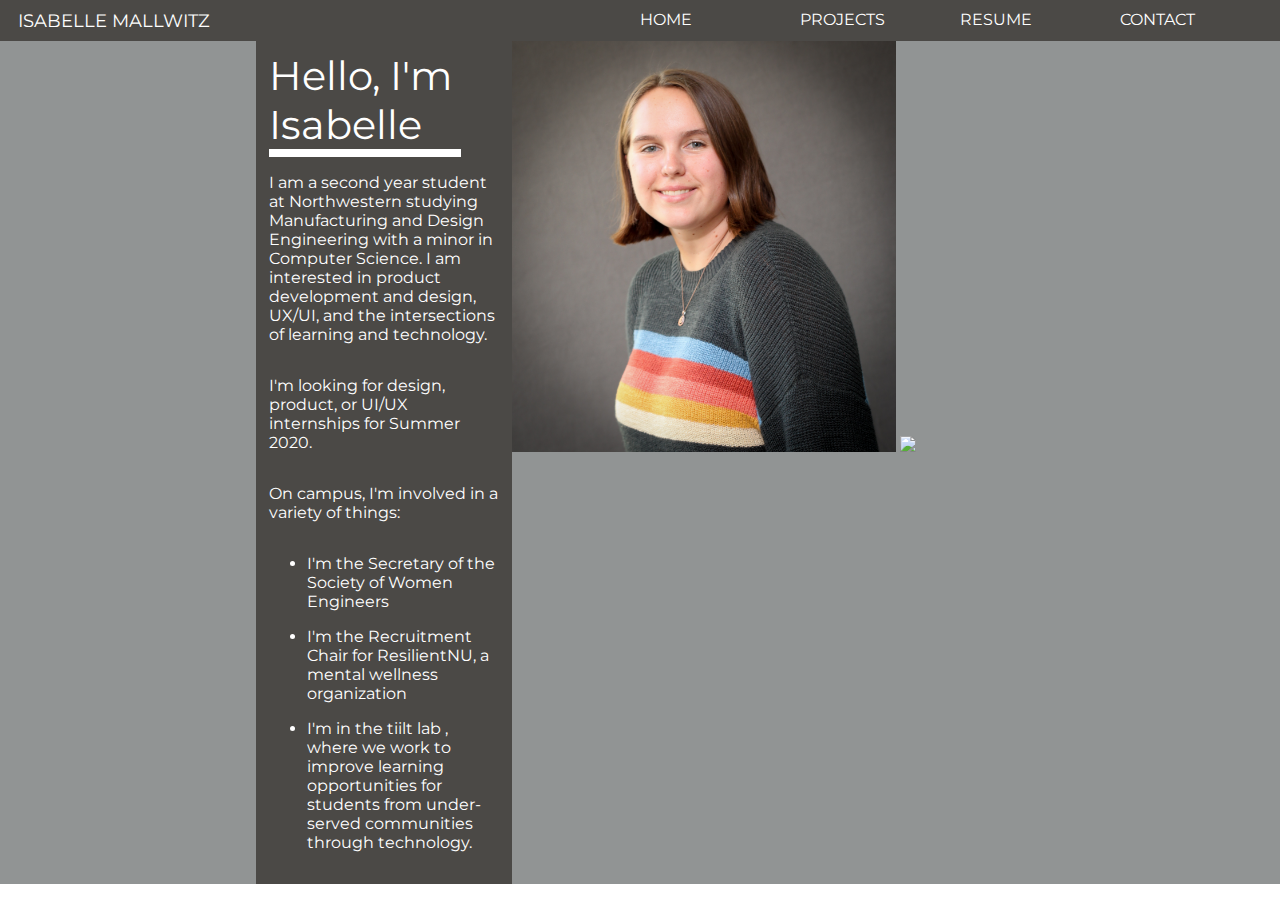
==== index.html @ 4215946a "'rename'" ====
<!DOCTYPE html>
<html>

<head>
  <meta charset="utf-8">
  <title></title>
  <meta name="author" content="">
  <meta name="description" content="">
  <meta name="viewport" content="width=device-width, initial-scale=1">

  <link href="index.css" rel="stylesheet">
  <link href="https://fonts.googleapis.com/css?family=Montserrat&display=swap" rel="stylesheet">

</head>

<body>
  <div class='outer-container'>
    <div class='upper-container'>
        <div class='upper-left-block'>
          <p class='top-name'>ISABELLE MALLWITZ</p>
        </div>
        <div class='upper-right-block'>
          <p class='top-links'>HOME</p>
          <p class="top-links">PROJECTS</p>
          <p class="top-links">RESUME</p>
          <p class="top-links">CONTACT</p>
        </div>
    </div>
    <div class='lower-container'>
      <div class='lower-side-block'>
        <p class='header'>Hello, I'm <a class='link' href="https://www.facebook.com/profile.php?id=100008775439325"> Isabelle</a></p>
        <div class='underline'></div>
        <p class="text">I am a second year student at Northwestern studying Manufacturing and Design Engineering with a minor in Computer Science. I am interested in product development and design, UX/UI, and the intersections of learning and technology.</p>
        <p class='text'>I'm looking for design, product, or UI/UX internships for Summer 2020.</p>
        <p class='text'>On campus, I'm involved in a variety of things:</p>
        <ul>
          <li class='text'>I'm the Secretary of the Society of Women Engineers</li>
          <li class='text'>I'm the Recruitment Chair for ResilientNU, a mental wellness organization</li>
          <li class='text'>I'm in the <a class='link' href='https://tiilt.northwestern.edu/'>tiilt lab</a> , where we work to improve learning opportunities for students from under-served communities through technology.</li>
        </ul>
      </div>
      <div class = 'image-block'>
        <img class='image' src='Isabelle Mallwitz2.jpg'/>
        <img class='image' src='VJW_0341.jpg'/>
      </div>
    </div>
  </div>

  <script src="https://ajax.googleapis.com/ajax/libs/jquery/2.1.4/jquery.min.js"></script>
  <script src="index.js"></script>
</body>

</html>
---- index.css ----
body{
  margin: 0;
}

.upper-container{
  background-color: #4b4946;
  height: 8% ;
  width: 100%;
  display: flex;
}

.upper-left-block{
  width: 33%;
  padding-top: .75%;
  padding-bottom: .75%;
  margin: 0;
}

.top-name{
  color: white;
  font-size: 18px;
  font-family: 'Montserrat', sans-serif;
  margin: 0 0 0 1em;
}

.upper-right-block{
  width: 50%;
  padding-top: 0.75%;
  padding-bottom: 0.75%;
  position: absolute;
  right: 0;
  display: flex;
}

.top-links{
color: white;
font-size: 1em;
font-family: 'Montserrat', sans-serif;
margin: 0;
width: 25%;
}

.lower-container{
  width: 100%;
  height: 80%;
  display: flex;
  background-color: #919494;

}

.lower-side-block {
  background-color: #4b4946;
  width: 20%;
  margin-left: 20%;
}

.header{
  color:white;
  font-size: 2.5em;
  font-family: 'Montserrat', sans-serif;
  margin-left: 5%;
  margin-top: 0.25em;
  margin-bottom: 0;
}

a{
  text-decoration: none;
}

.link{
  color:white;
  margin: 0;
}

.underline{
  background-color: white;
  width: 75%;
  height:8px;
  margin-left: 5%;
}

.text{
  color:white;
  font-size: 1em;
  font-family: 'Montserrat', sans-serif;
  margin-left: 5%;
  margin-right: 5%;
  padding-bottom: 1em;
}

.ul{
  list-style-type: circle;

}

.image-block{
  width: 60%;
}

.image{
width: 50%;
}
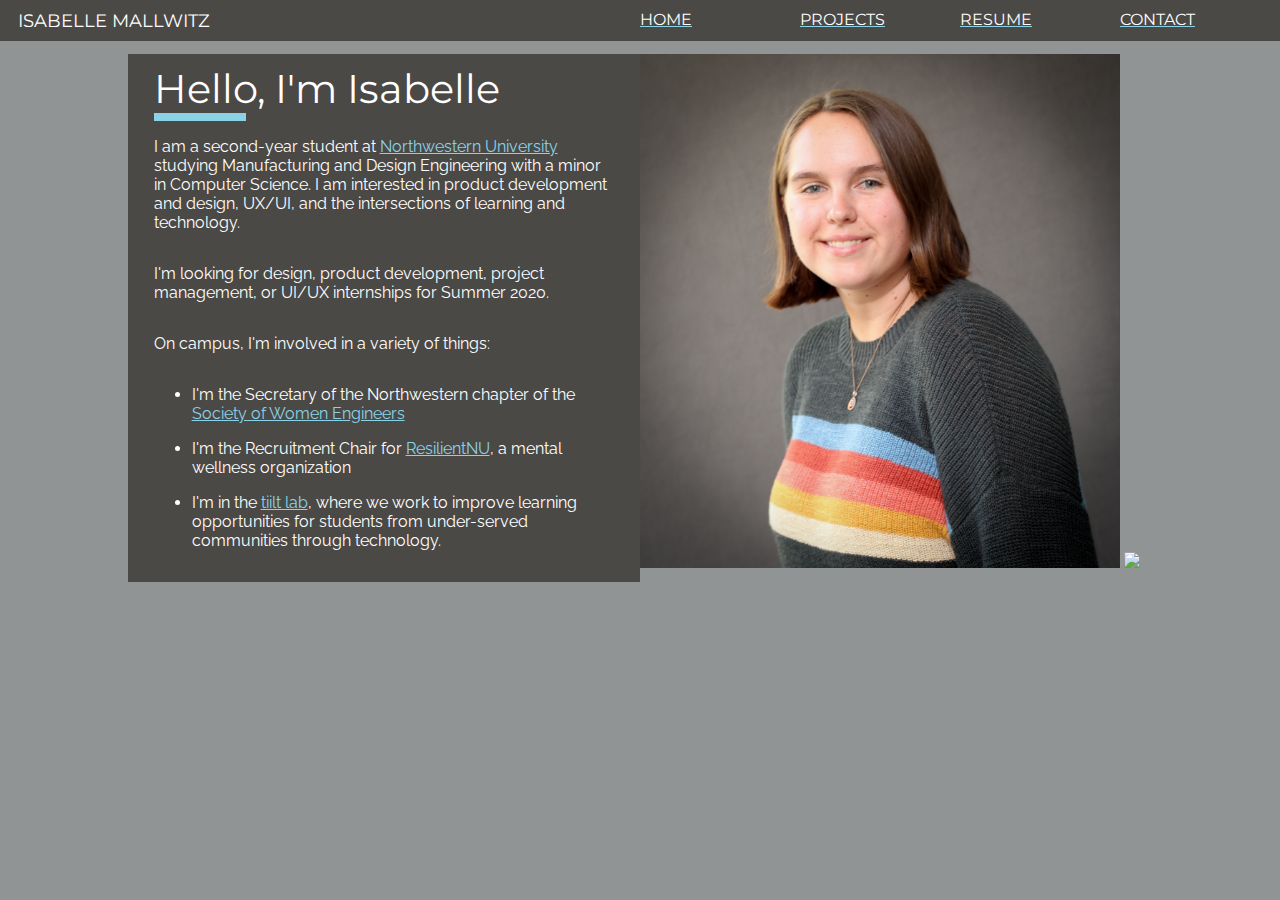
==== commit fd6d4cbc: "resume and updates" ====
--- a/index.html
+++ b/index.html
@@ -9,8 +9,7 @@
   <meta name="viewport" content="width=device-width, initial-scale=1">
 
   <link href="index.css" rel="stylesheet">
-  <link href="https://fonts.googleapis.com/css?family=Montserrat&display=swap" rel="stylesheet">
-
+  <link href="https://fonts.googleapis.com/css?family=Montserrat|Raleway&display=swap" rel="stylesheet">
 </head>
 
 <body>
@@ -20,23 +19,23 @@
           <p class='top-name'>ISABELLE MALLWITZ</p>
         </div>
         <div class='upper-right-block'>
-          <p class='top-links'>HOME</p>
-          <p class="top-links">PROJECTS</p>
-          <p class="top-links">RESUME</p>
-          <p class="top-links">CONTACT</p>
+          <p class='top-links'><a class='toplinkactual' href='index.html'>HOME</a></p>
+          <p class="top-links"><a class='toplinkactual' href='projects.html'>PROJECTS</a></p>
+          <p class="top-links"><a class='toplinkactual' href='resume.html'>RESUME</a></p>
+          <p class="top-links"><a class='toplinkactual' href='contact.html'>CONTACT</a></p>
         </div>
     </div>
     <div class='lower-container'>
       <div class='lower-side-block'>
-        <p class='header'>Hello, I'm <a class='link' href="https://www.facebook.com/profile.php?id=100008775439325"> Isabelle</a></p>
+        <p class='header'>Hello, I'm Isabelle</p>
         <div class='underline'></div>
-        <p class="text">I am a second year student at Northwestern studying Manufacturing and Design Engineering with a minor in Computer Science. I am interested in product development and design, UX/UI, and the intersections of learning and technology.</p>
-        <p class='text'>I'm looking for design, product, or UI/UX internships for Summer 2020.</p>
+        <p class="text">I am a second-year student at <a class='link' href='https://www.northwestern.edu/'>Northwestern University</a> studying Manufacturing and Design Engineering with a minor in Computer Science. I am interested in product development and design, UX/UI, and the intersections of learning and technology.</p>
+        <p class='text'>I'm looking for design, product development, project management, or UI/UX internships for Summer 2020.</p>
         <p class='text'>On campus, I'm involved in a variety of things:</p>
         <ul>
-          <li class='text'>I'm the Secretary of the Society of Women Engineers</li>
-          <li class='text'>I'm the Recruitment Chair for ResilientNU, a mental wellness organization</li>
-          <li class='text'>I'm in the <a class='link' href='https://tiilt.northwestern.edu/'>tiilt lab</a> , where we work to improve learning opportunities for students from under-served communities through technology.</li>
+          <li class='text'>I'm the Secretary of the Northwestern chapter of the <a class='link' href='https://nu-swe.weebly.com/'>Society of Women Engineers</a></li>
+          <li class='text'>I'm the Recruitment Chair for <a class='link' href='https://sites.northwestern.edu/studentaffairs/2019/03/12/prioritize-wellness-with-resilientnu/'>ResilientNU</a>, a mental wellness organization</li>
+          <li class='text'>I'm in the <a class='link' href='https://tiilt.northwestern.edu/'>tiilt lab</a>, where we work to improve learning opportunities for students from under-served communities through technology.</li>
         </ul>
       </div>
       <div class = 'image-block'>
--- a/index.css
+++ b/index.css
@@ -1,5 +1,6 @@
 body{
   margin: 0;
+  background-color: #919494;
 }
 
 .upper-container{
@@ -7,6 +8,7 @@
   height: 8% ;
   width: 100%;
   display: flex;
+  margin-bottom: 1%;
 }
 
 .upper-left-block{
@@ -40,6 +42,12 @@
 width: 25%;
 }
 
+.toplinkactual{
+  color:white;
+  text-decoration: underline;
+  text-decoration-color: rgb(138, 211, 230);
+}
+
 .lower-container{
   width: 100%;
   height: 80%;
@@ -50,8 +58,8 @@
 
 .lower-side-block {
   background-color: #4b4946;
-  width: 20%;
-  margin-left: 20%;
+  width: 40%;
+  margin-left: 10%;
 }
 
 .header{
@@ -63,18 +71,14 @@
   margin-bottom: 0;
 }
 
-a{
-  text-decoration: none;
-}
-
 .link{
-  color:white;
+  color:rgb(138, 211, 230);
   margin: 0;
 }
 
 .underline{
-  background-color: white;
-  width: 75%;
+  background-color: rgb(138, 211, 230);
+  width: 18%;
   height:8px;
   margin-left: 5%;
 }
@@ -82,7 +86,7 @@
 .text{
   color:white;
   font-size: 1em;
-  font-family: 'Montserrat', sans-serif;
+  font-family: 'Raleway', sans-serif;
   margin-left: 5%;
   margin-right: 5%;
   padding-bottom: 1em;
@@ -90,13 +94,12 @@
 
 .ul{
   list-style-type: circle;
-
 }
 
 .image-block{
-  width: 60%;
+  width: 50%;
 }
 
 .image{
-width: 50%;
+width: 75%;
 }
